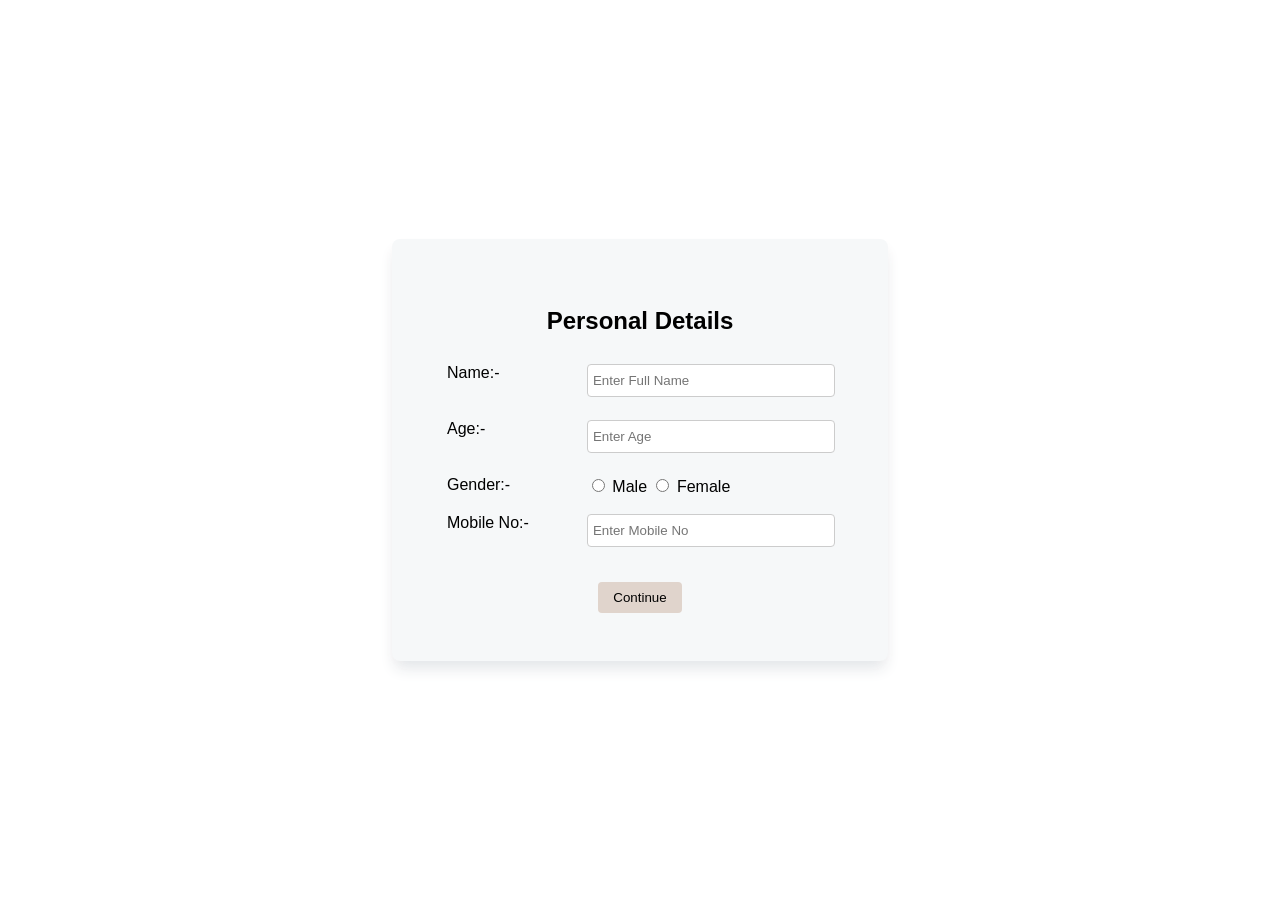
==== 2nd page.html @ 235080d2 "Add files via upload" ====
<!DOCTYPE html>
<html lang="en">
<head>
    <meta charset="UTF-8">
    <meta name="viewport" content="width=device-width, initial-scale=1.0">
    <title>Document</title>
    <style>
            body {
            font-family: 'Inter', sans-serif;
            margin: 0;
            padding: 0;
            box-sizing: border-box;
            min-height: 100vh;
            display: flex;
            flex-direction: column; 
            align-items: center;
            justify-content: center;
            background-image: url('https://thumbs.dreamstime.com/b/high-tech-background-abstract-blue-tones-67771641.jpg');
            background-size: cover;
            background-position: center;
            background-attachment: fixed;
        }

        .main-heading {
            color: #fff; 
            font-size: 2.5em; 
            margin-bottom: 30px; 
            text-shadow: 2px 2px 4px rgba(0, 0, 0, 0.5);
            text-align: center;
        }

        #form {
            width: 25rem; 
            background: rgb(246, 248, 249); 
            border-radius: 0.5rem;
            box-shadow: 0 10px 15px -3px rgba(226, 229, 232, 0.983),
                        0 4px 6px -2px rgba(255, 250, 250, 0.811); 
            padding: 3rem;
            display: flex;
            flex-direction: column;
            align-items: center; 
        }

       
        input[type="text"],
        input[type="password"] { 
            display: block;
            width: calc(100% - 10px); 
            padding: 8px 5px;
            margin-bottom: 5px; 
            border: 1px solid #ccc;
            border-radius: 4px;
        }

        table {
            text-align: left; 
            width: 100%; 
            max-width: 25rem; 
            margin-bottom: 20px; 
        }

        td {
            padding: 8px 5px; 
            vertical-align: top; 
        }

        td:first-child {
            width: 35%; 
        }

        td:last-child {
            width: 65%; 
        }
        .button-container {
            display: flex;
            justify-content: center; 
            gap: 10px; 
            margin-top: 20px; 
            width: 100%; 
        }

        .button {
            background-color: rgb(224, 212, 204);
            padding: 8px 15px;
            border: none;
            border-radius: 4px;
            cursor: pointer;
            text-decoration: none; 
            color: inherit; 
            display: inline-block; 
        }

        .button a {
            text-decoration: none;
            color: inherit;
        }

        label { 
            font-family:'Lucida Sans', 'Lucida Sans Regular', 'Lucida Grande', 'Lucida Sans Unicode', Geneva, Verdana, sans-serif;
        }

        
        .p-elements-container {
            display: flex;
            justify-content: center; 
            width: 100%; 
            margin-top: 20px; 
            margin-bottom: 20px; 
        }

        .p-elements-container h6 {
            margin: 0; 
            color: rgb(9, 92, 12); 
        }

        .error {
            color: red;
            font-size: 0.8em;
            margin-top: 5px;
            display: block;
            text-align: left;
        }
    </style>
</head>
<body>
    <div  id = "form" class="form-container">
        <h2><center>Personal Details</center></h2>
            <table id="table">
                <tr id="tr">
                    <td><label>Name:-</label></td>
                    <td><input type="text" placeholder="Enter Full Name" id="Name"></td>
                </tr>
                <tr id="tr">
                    <td><label>Age:-</label></td>
                    <td><input type="text" placeholder="Enter Age" id="Age"></td>
                </tr>
                <tr>
                    <td><label>Gender:-</label></td>
                <td>
                    <input type="radio" id="male" name="gender" value="male">
                    <label for="male">Male</label>

                    <input type="radio" id="female" name="gender" value="female">
                    <label for="female">Female</label>
                    </td>

                </tr>
                <tr id="tr">
                    <td><label>Mobile No:-</label></td>
                    <td><input type="text" placeholder="Enter Mobile No" id="Mobile"></td>
                </tr>
            </table>
            <div>
            <center>
                <button class="button" onclick="saveAndContinue()">Continue</button></center>
            </div>
    </div>
</body>
<script>
    window.onload = function() {
      const savedName = localStorage.getItem('name');
      const savedAge = localStorage.getItem('age');
      const savedGender = localStorage.getItem('gender');
      const savedMobile = localStorage.getItem('mobile');

      if (savedName) document.getElementById('Name').value = savedName;
      if (savedAge) document.getElementById('Age').value = savedAge;
      if (savedMobile) document.getElementById('Mobile').value = savedMobile;
      if (savedGender) {
        if (savedGender === 'male') {
          document.getElementById('male').checked = true;
        } else if (savedGender === 'female') {
          document.getElementById('female').checked = true;
        }
      }
    };

    function saveAndContinue() {
      const name = document.getElementById('Name').value.trim();
      const age = document.getElementById('Age').value.trim();
      const mobile = document.getElementById('Mobile').value.trim();
      const genderEls = document.getElementsByName('gender');
      let gender = null;
      for (const el of genderEls) {
        if (el.checked) {
          gender = el.value;
          break;
        }
      }

      if (!name) {
        alert('Please enter your name.');
        return;
      }
      if (!age || isNaN(age) || age <= 0) {
        alert('Please enter a valid age.');
        return;
      }
      if (!gender) {
        alert('Please select your gender.');
        return;
      }
      if (!mobile || !/^\d{10}$/.test(mobile)) {
        alert('Please enter a valid 10-digit mobile number.');
        return;
      }

      localStorage.setItem('name', name);
      localStorage.setItem('age', age);
      localStorage.setItem('gender', gender);
      localStorage.setItem('mobile', mobile);
      window.location.href = "3rd page.html";
    }
  </script>
</html>
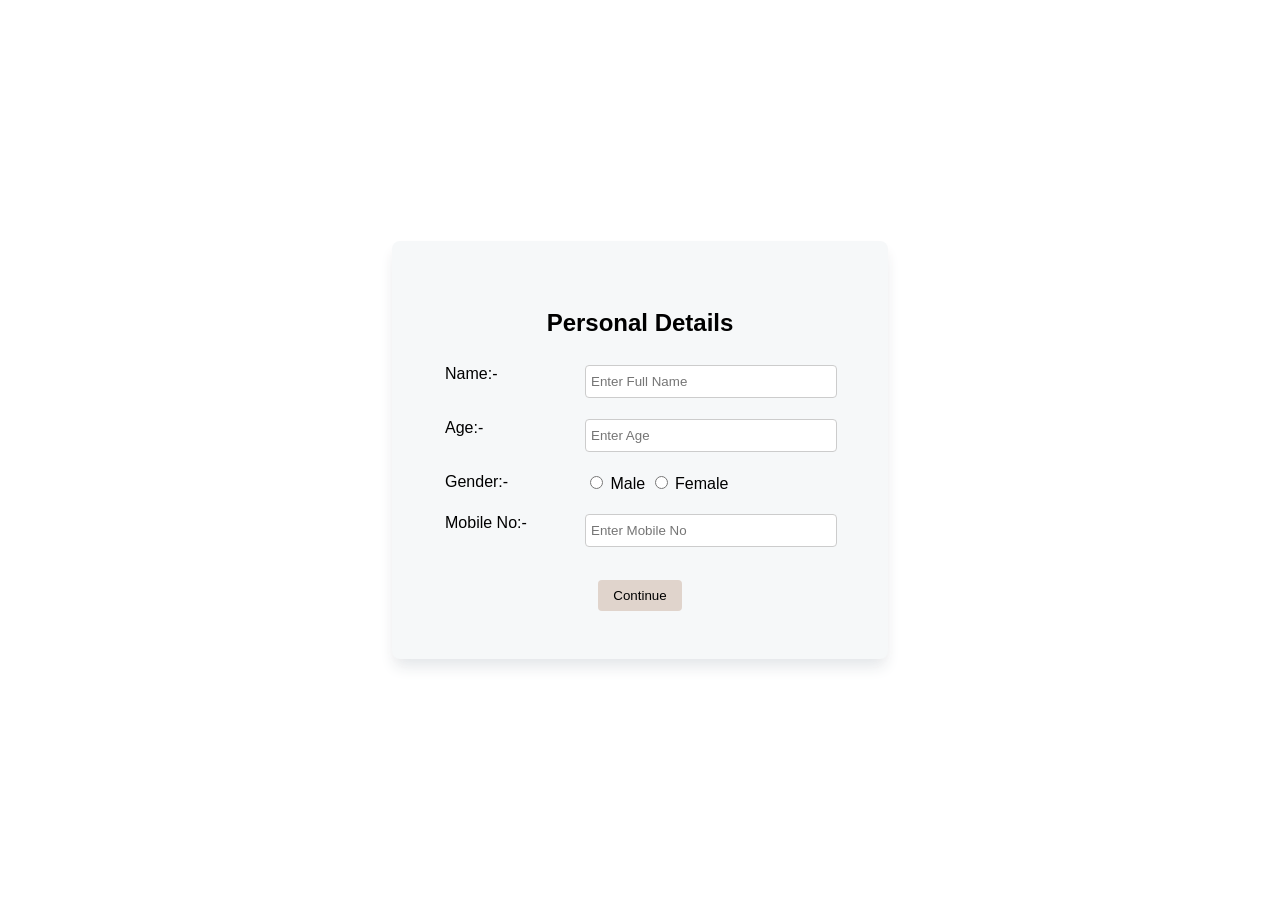
==== commit 4bcfb0a6: "2nd page.html" ====
--- a/2nd page.html
+++ b/2nd page.html
@@ -1,163 +1,150 @@
 <!DOCTYPE html>
 <html lang="en">
 <head>
-    <meta charset="UTF-8">
-    <meta name="viewport" content="width=device-width, initial-scale=1.0">
-    <title>Document</title>
-    <style>
-            body {
-            font-family: 'Inter', sans-serif;
-            margin: 0;
-            padding: 0;
-            box-sizing: border-box;
-            min-height: 100vh;
-            display: flex;
-            flex-direction: column; 
-            align-items: center;
-            justify-content: center;
-            background-image: url('https://thumbs.dreamstime.com/b/high-tech-background-abstract-blue-tones-67771641.jpg');
-            background-size: cover;
-            background-position: center;
-            background-attachment: fixed;
-        }
-
-        .main-heading {
-            color: #fff; 
-            font-size: 2.5em; 
-            margin-bottom: 30px; 
-            text-shadow: 2px 2px 4px rgba(0, 0, 0, 0.5);
-            text-align: center;
-        }
-
-        #form {
-            width: 25rem; 
-            background: rgb(246, 248, 249); 
-            border-radius: 0.5rem;
-            box-shadow: 0 10px 15px -3px rgba(226, 229, 232, 0.983),
-                        0 4px 6px -2px rgba(255, 250, 250, 0.811); 
-            padding: 3rem;
-            display: flex;
-            flex-direction: column;
-            align-items: center; 
-        }
-
-       
-        input[type="text"],
-        input[type="password"] { 
-            display: block;
-            width: calc(100% - 10px); 
-            padding: 8px 5px;
-            margin-bottom: 5px; 
-            border: 1px solid #ccc;
-            border-radius: 4px;
-        }
-
-        table {
-            text-align: left; 
-            width: 100%; 
-            max-width: 25rem; 
-            margin-bottom: 20px; 
-        }
-
-        td {
-            padding: 8px 5px; 
-            vertical-align: top; 
-        }
-
-        td:first-child {
-            width: 35%; 
-        }
-
-        td:last-child {
-            width: 65%; 
-        }
-        .button-container {
-            display: flex;
-            justify-content: center; 
-            gap: 10px; 
-            margin-top: 20px; 
-            width: 100%; 
-        }
-
-        .button {
-            background-color: rgb(224, 212, 204);
-            padding: 8px 15px;
-            border: none;
-            border-radius: 4px;
-            cursor: pointer;
-            text-decoration: none; 
-            color: inherit; 
-            display: inline-block; 
-        }
-
-        .button a {
-            text-decoration: none;
-            color: inherit;
-        }
-
-        label { 
-            font-family:'Lucida Sans', 'Lucida Sans Regular', 'Lucida Grande', 'Lucida Sans Unicode', Geneva, Verdana, sans-serif;
-        }
-
-        
-        .p-elements-container {
-            display: flex;
-            justify-content: center; 
-            width: 100%; 
-            margin-top: 20px; 
-            margin-bottom: 20px; 
-        }
-
-        .p-elements-container h6 {
-            margin: 0; 
-            color: rgb(9, 92, 12); 
-        }
-
-        .error {
-            color: red;
-            font-size: 0.8em;
-            margin-top: 5px;
-            display: block;
-            text-align: left;
-        }
-    </style>
+  <meta charset="UTF-8" />
+  <meta name="viewport" content="width=device-width, initial-scale=1" />
+  <title>Document</title>
+  <style>
+    body {
+      font-family: 'Inter', sans-serif;
+      margin: 0;
+      padding: 0;
+      box-sizing: border-box;
+      min-height: 100vh;
+      display: flex;
+      flex-direction: column;
+      align-items: center;
+      justify-content: center;
+      background-image: url('https://thumbs.dreamstime.com/b/high-tech-background-abstract-blue-tones-67771641.jpg');
+      background-size: cover;
+      background-position: center;
+      background-attachment: fixed;
+    }
+    .main-heading {
+      color: #fff;
+      font-size: 2.5em;
+      margin-bottom: 30px;
+      text-shadow: 2px 2px 4px rgba(0, 0, 0, 0.5);
+      text-align: center;
+    }
+    #form {
+      width: 25rem;
+      background: rgb(246, 248, 249);
+      border-radius: 0.5rem;
+      box-shadow:
+        0 10px 15px -3px rgba(226, 229, 232, 0.983),
+        0 4px 6px -2px rgba(255, 250, 250, 0.811);
+      padding: 3rem;
+      display: flex;
+      flex-direction: column;
+      align-items: center;
+    }
+    input[type="text"],
+    input[type="password"] {
+      display: block;
+      width: calc(100% - 10px);
+      padding: 8px 5px;
+      margin-bottom: 5px;
+      border: 1px solid #ccc;
+      border-radius: 4px;
+    }
+    table {
+      text-align: left;
+      width: 100%;
+      max-width: 25rem;
+      margin-bottom: 20px;
+      border-collapse: collapse;
+    }
+    td {
+      padding: 8px 5px;
+      vertical-align: top;
+    }
+    td:first-child {
+      width: 35%;
+    }
+    td:last-child {
+      width: 65%;
+    }
+    .button-container {
+      display: flex;
+      justify-content: center;
+      gap: 10px;
+      margin-top: 20px;
+      width: 100%;
+    }
+    .button {
+      background-color: rgb(224, 212, 204);
+      padding: 8px 15px;
+      border: none;
+      border-radius: 4px;
+      cursor: pointer;
+      text-decoration: none;
+      color: inherit;
+      display: inline-block;
+    }
+    .button a {
+      text-decoration: none;
+      color: inherit;
+    }
+    label {
+      font-family: 'Lucida Sans', 'Lucida Sans Regular', 'Lucida Grande', 'Lucida Sans Unicode', Geneva, Verdana, sans-serif;
+    }
+    .error {
+      color: red;
+      font-size: 0.8em;
+      margin-top: 5px;
+      display: block;
+      text-align: left;
+    }
+  </style>
 </head>
 <body>
-    <div  id = "form" class="form-container">
-        <h2><center>Personal Details</center></h2>
-            <table id="table">
-                <tr id="tr">
-                    <td><label>Name:-</label></td>
-                    <td><input type="text" placeholder="Enter Full Name" id="Name"></td>
-                </tr>
-                <tr id="tr">
-                    <td><label>Age:-</label></td>
-                    <td><input type="text" placeholder="Enter Age" id="Age"></td>
-                </tr>
-                <tr>
-                    <td><label>Gender:-</label></td>
-                <td>
-                    <input type="radio" id="male" name="gender" value="male">
-                    <label for="male">Male</label>
-
-                    <input type="radio" id="female" name="gender" value="female">
-                    <label for="female">Female</label>
-                    </td>
-
-                </tr>
-                <tr id="tr">
-                    <td><label>Mobile No:-</label></td>
-                    <td><input type="text" placeholder="Enter Mobile No" id="Mobile"></td>
-                </tr>
-            </table>
-            <div>
-            <center>
-                <button class="button" onclick="saveAndContinue()">Continue</button></center>
-            </div>
+  <div id="form" class="form-container">
+    <h2><center>Personal Details</center></h2>
+    <table id="table">
+      <tr>
+        <td><label for="Name">Name:-</label></td>
+        <td>
+          <input type="text" placeholder="Enter Full Name" id="Name" />
+          <span class="error" id="nameError"></span>
+        </td>
+      </tr>
+      <tr>
+        <td><label for="Age">Age:-</label></td>
+        <td>
+          <input type="text" placeholder="Enter Age" id="Age" />
+          <span class="error" id="ageError"></span>
+        </td>
+      </tr>
+      <tr>
+        <td><label>Gender:-</label></td>
+        <td>
+          <input type="radio" id="male" name="gender" value="male" />
+          <label for="male">Male</label>
+
+          <input type="radio" id="female" name="gender" value="female" />
+          <label for="female">Female</label>
+          <br />
+          <span class="error" id="genderError"></span>
+        </td>
+      </tr>
+      <tr>
+        <td><label for="Mobile">Mobile No:-</label></td>
+        <td>
+          <input type="text" placeholder="Enter Mobile No" id="Mobile" />
+          <span class="error" id="mobileError"></span>
+        </td>
+      </tr>
+    </table>
+    <div>
+      <center>
+        <button class="button" onclick="saveAndContinue()">Continue</button>
+      </center>
     </div>
-</body>
-<script>
-    window.onload = function() {
+  </div>
+
+  <script>
+    window.onload = function () {
       const savedName = localStorage.getItem('name');
       const savedAge = localStorage.getItem('age');
       const savedGender = localStorage.getItem('gender');
@@ -188,28 +175,39 @@
         }
       }
 
+      // Clear previous errors
+      document.getElementById('nameError').textContent = '';
+      document.getElementById('ageError').textContent = '';
+      document.getElementById('genderError').textContent = '';
+      document.getElementById('mobileError').textContent = '';
+
+      let hasError = false;
+
       if (!name) {
-        alert('Please enter your name.');
-        return;
+        document.getElementById('nameError').textContent = 'Please enter your name.';
+        hasError = true;
       }
       if (!age || isNaN(age) || age <= 0) {
-        alert('Please enter a valid age.');
-        return;
+        document.getElementById('ageError').textContent = 'Please enter a valid age.';
+        hasError = true;
       }
       if (!gender) {
-        alert('Please select your gender.');
-        return;
+        document.getElementById('genderError').textContent = 'Please select your gender.';
+        hasError = true;
       }
       if (!mobile || !/^\d{10}$/.test(mobile)) {
-        alert('Please enter a valid 10-digit mobile number.');
-        return;
-      }
+        document.getElementById('mobileError').textContent = 'Please enter a valid 10-digit mobile number.';
+        hasError = true;
+      }
+
+      if (hasError) return;
 
       localStorage.setItem('name', name);
       localStorage.setItem('age', age);
       localStorage.setItem('gender', gender);
       localStorage.setItem('mobile', mobile);
-      window.location.href = "3rd page.html";
+      window.location.href = '3rd page.html';
     }
   </script>
-</html>+</body>
+</html>
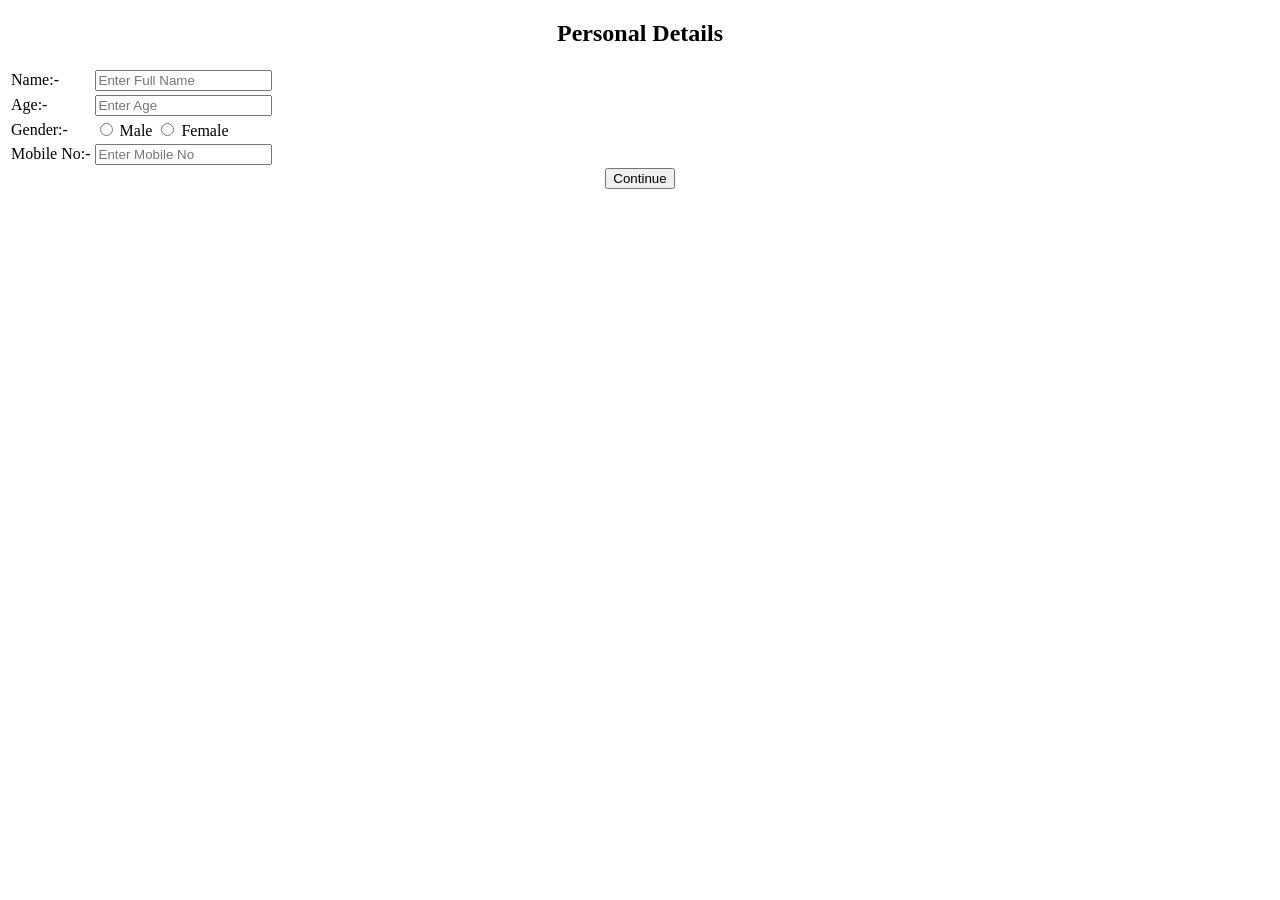
==== commit 0967f937: "2nd page.html" ====
--- a/2nd page.html
+++ b/2nd page.html
@@ -1,213 +1,54 @@
 <!DOCTYPE html>
-<html lang="en">
-<head>
-  <meta charset="UTF-8" />
-  <meta name="viewport" content="width=device-width, initial-scale=1" />
-  <title>Document</title>
-  <style>
-    body {
-      font-family: 'Inter', sans-serif;
-      margin: 0;
-      padding: 0;
-      box-sizing: border-box;
-      min-height: 100vh;
-      display: flex;
-      flex-direction: column;
-      align-items: center;
-      justify-content: center;
-      background-image: url('https://thumbs.dreamstime.com/b/high-tech-background-abstract-blue-tones-67771641.jpg');
-      background-size: cover;
-      background-position: center;
-      background-attachment: fixed;
-    }
-    .main-heading {
-      color: #fff;
-      font-size: 2.5em;
-      margin-bottom: 30px;
-      text-shadow: 2px 2px 4px rgba(0, 0, 0, 0.5);
-      text-align: center;
-    }
-    #form {
-      width: 25rem;
-      background: rgb(246, 248, 249);
-      border-radius: 0.5rem;
-      box-shadow:
-        0 10px 15px -3px rgba(226, 229, 232, 0.983),
-        0 4px 6px -2px rgba(255, 250, 250, 0.811);
-      padding: 3rem;
-      display: flex;
-      flex-direction: column;
-      align-items: center;
-    }
-    input[type="text"],
-    input[type="password"] {
-      display: block;
-      width: calc(100% - 10px);
-      padding: 8px 5px;
-      margin-bottom: 5px;
-      border: 1px solid #ccc;
-      border-radius: 4px;
-    }
-    table {
-      text-align: left;
-      width: 100%;
-      max-width: 25rem;
-      margin-bottom: 20px;
-      border-collapse: collapse;
-    }
-    td {
-      padding: 8px 5px;
-      vertical-align: top;
-    }
-    td:first-child {
-      width: 35%;
-    }
-    td:last-child {
-      width: 65%;
-    }
-    .button-container {
-      display: flex;
-      justify-content: center;
-      gap: 10px;
-      margin-top: 20px;
-      width: 100%;
-    }
-    .button {
-      background-color: rgb(224, 212, 204);
-      padding: 8px 15px;
-      border: none;
-      border-radius: 4px;
-      cursor: pointer;
-      text-decoration: none;
-      color: inherit;
-      display: inline-block;
-    }
-    .button a {
-      text-decoration: none;
-      color: inherit;
-    }
-    label {
-      font-family: 'Lucida Sans', 'Lucida Sans Regular', 'Lucida Grande', 'Lucida Sans Unicode', Geneva, Verdana, sans-serif;
-    }
-    .error {
-      color: red;
-      font-size: 0.8em;
-      margin-top: 5px;
-      display: block;
-      text-align: left;
-    }
-  </style>
-</head>
-<body>
-  <div id="form" class="form-container">
-    <h2><center>Personal Details</center></h2>
-    <table id="table">
-      <tr>
-        <td><label for="Name">Name:-</label></td>
-        <td>
-          <input type="text" placeholder="Enter Full Name" id="Name" />
-          <span class="error" id="nameError"></span>
-        </td>
-      </tr>
-      <tr>
-        <td><label for="Age">Age:-</label></td>
-        <td>
-          <input type="text" placeholder="Enter Age" id="Age" />
-          <span class="error" id="ageError"></span>
-        </td>
-      </tr>
-      <tr>
-        <td><label>Gender:-</label></td>
-        <td>
-          <input type="radio" id="male" name="gender" value="male" />
-          <label for="male">Male</label>
-
-          <input type="radio" id="female" name="gender" value="female" />
-          <label for="female">Female</label>
-          <br />
-          <span class="error" id="genderError"></span>
-        </td>
-      </tr>
-      <tr>
-        <td><label for="Mobile">Mobile No:-</label></td>
-        <td>
-          <input type="text" placeholder="Enter Mobile No" id="Mobile" />
-          <span class="error" id="mobileError"></span>
-        </td>
-      </tr>
-    </table>
-    <div>
-      <center>
-        <button class="button" onclick="saveAndContinue()">Continue</button>
-      </center>
-    </div>
-  </div>
-
-  <script>
-    window.onload = function () {
-      const savedName = localStorage.getItem('name');
-      const savedAge = localStorage.getItem('age');
-      const savedGender = localStorage.getItem('gender');
-      const savedMobile = localStorage.getItem('mobile');
-
-      if (savedName) document.getElementById('Name').value = savedName;
-      if (savedAge) document.getElementById('Age').value = savedAge;
-      if (savedMobile) document.getElementById('Mobile').value = savedMobile;
-      if (savedGender) {
-        if (savedGender === 'male') {
-          document.getElementById('male').checked = true;
-        } else if (savedGender === 'female') {
-          document.getElementById('female').checked = true;
-        }
-      }
-    };
-
-    function saveAndContinue() {
-      const name = document.getElementById('Name').value.trim();
-      const age = document.getElementById('Age').value.trim();
-      const mobile = document.getElementById('Mobile').value.trim();
-      const genderEls = document.getElementsByName('gender');
-      let gender = null;
-      for (const el of genderEls) {
-        if (el.checked) {
-          gender = el.value;
-          break;
-        }
-      }
-
-      // Clear previous errors
-      document.getElementById('nameError').textContent = '';
-      document.getElementById('ageError').textContent = '';
-      document.getElementById('genderError').textContent = '';
-      document.getElementById('mobileError').textContent = '';
-
-      let hasError = false;
-
-      if (!name) {
-        document.getElementById('nameError').textContent = 'Please enter your name.';
-        hasError = true;
-      }
-      if (!age || isNaN(age) || age <= 0) {
-        document.getElementById('ageError').textContent = 'Please enter a valid age.';
-        hasError = true;
-      }
-      if (!gender) {
-        document.getElementById('genderError').textContent = 'Please select your gender.';
-        hasError = true;
-      }
-      if (!mobile || !/^\d{10}$/.test(mobile)) {
-        document.getElementById('mobileError').textContent = 'Please enter a valid 10-digit mobile number.';
-        hasError = true;
-      }
-
-      if (hasError) return;
-
-      localStorage.setItem('name', name);
-      localStorage.setItem('age', age);
-      localStorage.setItem('gender', gender);
-      localStorage.setItem('mobile', mobile);
-      window.location.href = '3rd page.html';
-    }
-  </script>
-</body>
-</html>
+    <html lang="en">
+    <head>
+      <meta charset="UTF-8" />
+      <meta name="viewport" content="width=device-width, initial-scale=1" />
+      <title>Personal Details</title>
+      <link rel="stylesheet" href="assets/styles.css">
+    </head>
+    <body class="page-personal">
+      <div id="form" class="form-container">
+        <h2><center>Personal Details</center></h2>
+        <table id="table">
+          <tr>
+            <td><label for="Name">Name:-</label></td>
+            <td>
+              <input type="text" placeholder="Enter Full Name" id="Name" />
+              <span class="error" id="nameError"></span>
+            </td>
+          </tr>
+          <tr>
+            <td><label for="Age">Age:-</label></td>
+            <td>
+              <input type="text" placeholder="Enter Age" id="Age" />
+              <span class="error" id="ageError"></span>
+            </td>
+          </tr>
+          <tr>
+            <td><label>Gender:-</label></td>
+            <td>
+              <input type="radio" id="male" name="gender" value="male" />
+              <label for="male">Male</label>
+              <input type="radio" id="female" name="gender" value="female" />
+              <label for="female">Female</label>
+              <br />
+              <span class="error" id="genderError"></span>
+            </td>
+          </tr>
+          <tr>
+            <td><label for="Mobile">Mobile No:-</label></td>
+            <td>
+              <input type="text" placeholder="Enter Mobile No" id="Mobile" />
+              <span class="error" id="mobileError"></span>
+            </td>
+          </tr>
+        </table>
+        <div>
+          <center>
+            <button class="button" onclick="saveAndContinue()">Continue</button>
+          </center>
+        </div>
+      </div>
+      <script src="assets/app.js"></script>
+    </body>
+    </html>
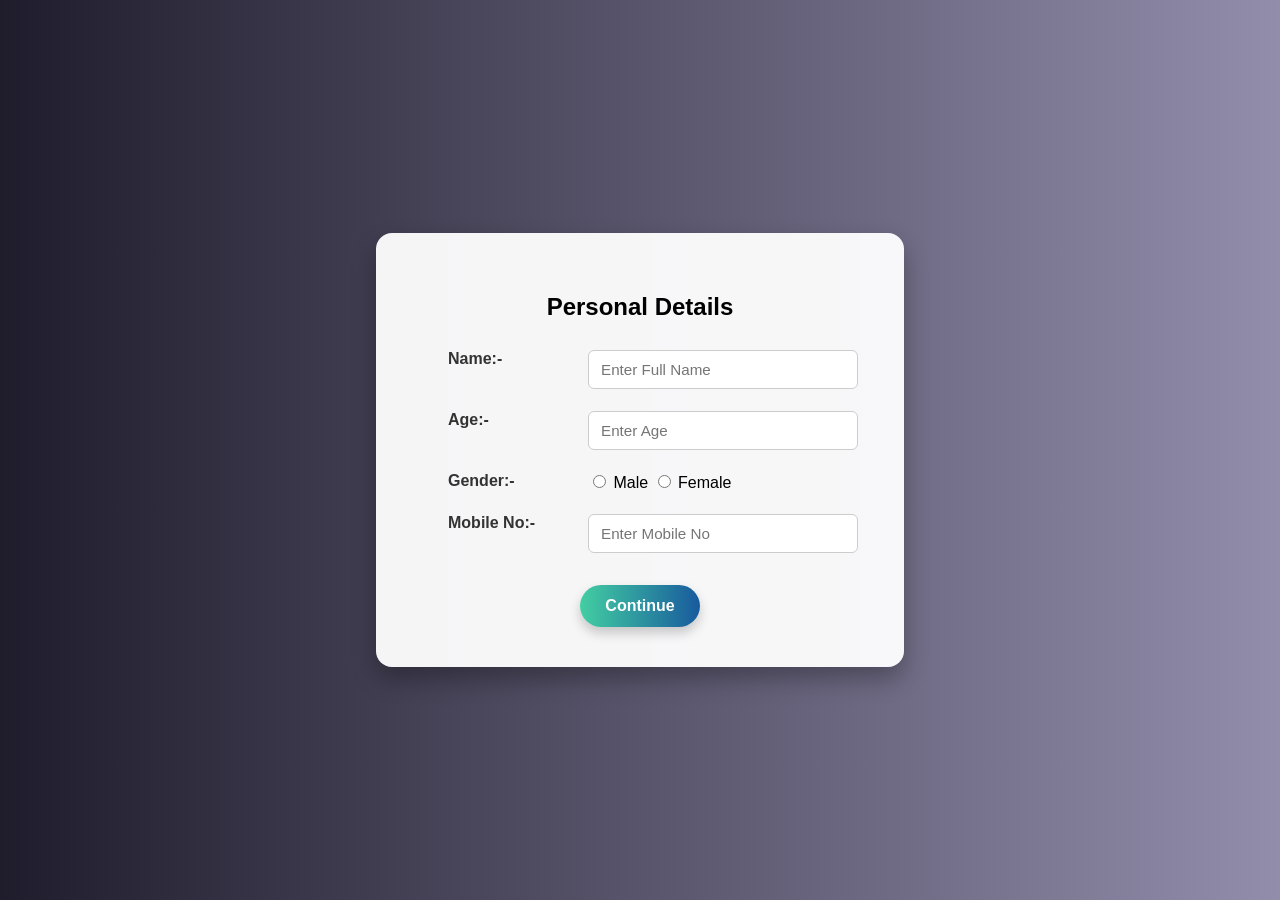
==== commit f61db5b1: "Update 2nd page.html" ====
--- a/2nd page.html
+++ b/2nd page.html
@@ -4,7 +4,7 @@
       <meta charset="UTF-8" />
       <meta name="viewport" content="width=device-width, initial-scale=1" />
       <title>Personal Details</title>
-      <link rel="stylesheet" href="assets/styles.css">
+      <link rel="stylesheet" href="styles.css">
     </head>
     <body class="page-personal">
       <div id="form" class="form-container">
@@ -49,6 +49,6 @@
           </center>
         </div>
       </div>
-      <script src="assets/app.js"></script>
+      <script src="app.js"></script>
     </body>
     </html>
--- a/styles.css
+++ b/styles.css
@@ -0,0 +1,192 @@
+/* Global base styles */
+body {
+  font-family: 'Inter', sans-serif;
+  margin: 0;
+  padding: 0;
+  box-sizing: border-box;
+  min-height: 100vh;
+  display: flex;
+  flex-direction: column;
+  align-items: center;
+  justify-content: center;
+}
+
+label {
+  font-family: 'Lucida Sans', 'Lucida Sans Regular', 'Lucida Grande', 'Lucida Sans Unicode', Geneva, Verdana, sans-serif;
+}
+
+.error {
+  color: #e74c3c;
+  font-size: 0.85em;
+  margin-top: 2px;
+  display: block;
+  text-align: left;
+  font-weight: 500;
+}
+
+/* Page: index (login) */
+.page-index {
+  background: linear-gradient(to right, #1f1c2c, #928dab);
+  background-size: cover;
+  background-position: center;
+  background-attachment: fixed;
+}
+.page-index .main-heading {
+  color: #fff;
+  font-size: 2.8em;
+  margin-bottom: 25px;
+  font-weight: 700;
+  letter-spacing: 1px;
+  text-shadow: 2px 4px 6px rgba(0, 0, 0, 0.6);
+  text-align: center;
+  animation: fadeInDown 1s ease-in-out;
+}
+.page-index #form {
+  width: 35rem;
+  background: rgba(255, 255, 255, 0.95);
+  border-radius: 1rem;
+  box-shadow: 0 12px 25px rgba(0, 0, 0, 0.3);
+  padding: 2.5rem;
+  display: flex;
+  flex-direction: column;
+  align-items: center;
+  transition: transform 0.3s ease;
+}
+.page-index #form:hover { transform: scale(1.02); }
+.page-index input[type="text"],
+.page-index input[type="password"] {
+  display: block;
+  width: 100%;
+  padding: 10px 12px;
+  margin-bottom: 5px;
+  border: 1px solid #ccc;
+  border-radius: 6px;
+  font-size: 0.95em;
+  transition: all 0.3s ease;
+}
+.page-index input:focus {
+  border-color: #4a90e2;
+  box-shadow: 0 0 8px rgba(74, 144, 226, 0.5);
+  outline: none;
+}
+.page-index table { text-align: left; width: 100%; max-width: 25rem; margin-bottom: 20px; }
+.page-index td { padding: 10px 8px; vertical-align: middle; }
+.page-index td:first-child { width: 35%; font-weight: 600; color: #333; }
+.page-index td:last-child { width: 65%; }
+.page-index .button-oval {
+  background: linear-gradient(to right, #43cea2, #185a9d);
+  color: #fff;
+  padding: 12px 25px;
+  font-size: 1em;
+  font-weight: 600;
+  border: none;
+  border-radius: 50px;
+  cursor: pointer;
+  transition: 0.3s ease;
+  box-shadow: 0 6px 12px rgba(0,0,0,0.2);
+}
+.page-index .button-oval:hover {
+  background: linear-gradient(to right, #185a9d, #43cea2);
+  transform: translateY(-2px);
+}
+
+@keyframes fadeInDown { from { opacity: 0; transform: translateY(-20px); } to { opacity: 1; transform: translateY(0); } }
+
+/* Page: 2nd page (personal details) */
+.page-personal {
+  background: linear-gradient(to right, #1f1c2c, #928dab);
+  background-size: cover;
+  background-position: center;
+  background-attachment: fixed;
+}
+.page-personal .main-heading { color: #fff; font-size: 2.5em; margin-bottom: 30px; text-shadow: 2px 2px 4px rgba(0,0,0,0.5); text-align: center; }
+.page-personal #form {
+  width: 28rem;
+  background: rgba(255, 255, 255, 0.95);
+  border-radius: 1rem;
+  box-shadow: 0 12px 25px rgba(0, 0, 0, 0.3);
+  padding: 2.5rem;
+  display: flex;
+  flex-direction: column;
+  align-items: center;
+  transition: transform 0.3s ease;
+}
+.page-personal #form:hover { transform: scale(1.02); }
+.page-personal input[type="text"] { display:block; width:100%; padding:10px 12px; border:1px solid #ccc; border-radius:6px; font-size:0.95em; transition: all 0.3s ease; }
+.page-personal input:focus { border-color:#4a90e2; box-shadow:0 0 8px rgba(74,144,226,0.5); outline:none; }
+.page-personal table { text-align:left; width:100%; max-width:25rem; margin-bottom:20px; border-collapse: collapse; }
+.page-personal td { padding:10px 8px; vertical-align: top; }
+.page-personal td:first-child { width:35%; font-weight:600; color:#333; }
+.page-personal td:last-child { width:65%; }
+.page-personal .button { background: linear-gradient(to right, #43cea2, #185a9d); color:#fff; padding:12px 25px; font-size:1em; font-weight:600; border:none; border-radius:50px; cursor:pointer; transition:0.3s ease; box-shadow:0 6px 12px rgba(0,0,0,0.2); }
+.page-personal .button:hover { background: linear-gradient(to right, #185a9d, #43cea2); transform: translateY(-2px); }
+
+/* Page: 3rd page (education) */
+.page-education {
+  background: linear-gradient(to right, #1f1c2c, #928dab);
+  background-size: cover;
+  background-position: center;
+  background-attachment: fixed;
+}
+.page-education #form { width:28rem; background: rgba(255,255,255,0.95); border-radius:1rem; box-shadow:0 12px 25px rgba(0,0,0,0.3); padding:2.5rem; display:flex; flex-direction:column; align-items:center; transition: transform 0.3s ease; }
+.page-education #form:hover { transform: scale(1.02); }
+.page-education h2 { text-align:center; margin-bottom:1.5rem; color:#333; font-weight:600; }
+.page-education label { display:block; margin-bottom:6px; font-weight:600; color:#444; font-size:0.95rem; }
+.page-education input[type="text"] { width:100%; padding:10px; border:1px solid #ccc; border-radius:6px; outline:none; font-size:0.95rem; transition:border 0.3s; }
+.page-education input[type="text"]:focus { border-color:#007bff; }
+.page-education .error { color:red; font-size:0.8em; margin-top:5px; display:block; }
+.page-education .button-container { text-align:center; margin-top:1.5rem; }
+.page-education .button { background: linear-gradient(to right, #43cea2, #185a9d); color:#fff; padding:12px 25px; font-size:1em; font-weight:600; border:none; border-radius:50px; cursor:pointer; transition:0.3s ease; box-shadow:0 6px 12px rgba(0,0,0,0.2); text-decoration:none; display:inline-block; }
+.page-education .button:hover { background: linear-gradient(to right, #185a9d, #43cea2); transform: translateY(-2px); }
+.page-education .button a { text-decoration:none; color:inherit; }
+.page-education .p-elements-container { display:flex; justify-content:center; width:100%; margin-top:20px; margin-bottom:20px; }
+.page-education .p-elements-container h6 { margin:0; color: rgb(9, 92, 12); }
+.page-education .error { color:red; font-size:0.8em; margin-top:5px; display:block; text-align:left; }
+
+  /* Page: 4th page (address) */
+  .page-address {
+  background: linear-gradient(to right, #1f1c2c, #928dab);
+  background-size: cover;
+  background-position: center;
+  background-attachment: fixed;
+  }
+  .page-address #form { background: rgba(255, 255, 255, 0.95); border-radius:1rem; padding:2.5rem; width:28rem; box-shadow:0 12px 25px rgba(0,0,0,0.3); }
+  .page-address input[type="text"], .page-address input[type="password"] { display:block; width: calc(100% - 10px); padding:8px 5px; margin-bottom:5px; border:1px solid #ccc; border-radius:4px; }
+  .page-address table { text-align:left; width:100%; max-width:25rem; margin-bottom:20px; }
+  .page-address td { padding:8px 5px; vertical-align: top; }
+  .page-address td:first-child { width:35%; }
+  .page-address td:last-child { width:65%; }
+  .page-address .button-container { display:flex; justify-content:center; gap:10px; margin-top:20px; width:100%; }
+  .page-address .button { background: linear-gradient(to right, #43cea2, #185a9d); color:#fff; padding:12px 25px; font-size:1em; font-weight:600; border:none; border-radius:50px; cursor:pointer; transition:0.3s ease; box-shadow:0 6px 12px rgba(0,0,0,0.2); text-decoration:none; display:inline-block; }
+  .page-address .button:hover { background: linear-gradient(to right, #185a9d, #43cea2); transform: translateY(-2px); }
+  .page-address .button a { text-decoration:none; color:inherit; }
+  .page-address .p-elements-container { display:flex; justify-content:center; width:100%; margin-top:20px; margin-bottom:20px; }
+  .page-address .p-elements-container h6 { margin:0; color: rgb(9, 92, 12); }
+  .page-address .error { color:red; font-size:0.8em; margin-top:5px; display:block; text-align:left; }
+
+  /* Page: confirm */
+  .page-confirm {
+  background: linear-gradient(to right, #1f1c2c, #928dab);
+  background-size: cover;
+  background-position: center;
+  background-attachment: fixed;
+  }
+  .page-confirm #confirmationForm { background: rgba(255, 255, 255, 0.95); border-radius:1rem; padding:2.5rem; width:28rem; box-shadow:0 12px 25px rgba(0,0,0,0.3); }
+  .page-confirm h2 { text-align:center; margin-bottom:1.5rem; }
+  .page-confirm .field-group { margin-bottom:1rem; }
+  .page-confirm .field-group label { font-weight:600; display:block; margin-bottom:0.3rem; }
+  .page-confirm .field-group input { width:100%; padding:0.4rem 0.6rem; border-radius:4px; border:1px solid #ccc; font-size:1rem; pointer-events:none; background-color:#e9e9e9; color:#333; }
+  .page-confirm .buttons { display:flex; justify-content:space-between; margin-top:2rem; }
+  .page-confirm .buttons button { padding:12px 25px; font-size:1em; font-weight:600; border:none; border-radius:50px; cursor:pointer; transition:0.3s ease; box-shadow:0 6px 12px rgba(0,0,0,0.2); color:#fff; background: linear-gradient(to right, #43cea2, #185a9d); }
+  .page-confirm .buttons button:hover { background: linear-gradient(to right, #185a9d, #43cea2); transform: translateY(-2px); }
+
+  /* Success screen (confirm page) */
+  .page-confirm .success-wrapper { background: rgba(255, 255, 255, 0.95); border-radius:1rem; padding:2.5rem; width:28rem; box-shadow:0 12px 25px rgba(0,0,0,0.3); text-align:center; display:flex; flex-direction:column; align-items:center; gap:0.5rem; }
+  .page-confirm .success-title { font-size: 2.2rem; font-weight: 800; letter-spacing: 1px; margin: 0 0 0.25rem 0; color:#111; }
+  .page-confirm .success-subtitle { margin: 0 0 0.75rem 0; color:#555; }
+  .page-confirm .success-icon { margin: 0.5rem 0 1rem 0; }
+  .page-confirm .success-icon svg { width: 110px; height: 110px; display:block; }
+
+/* Reusable gradient button */
+.button-oval { background: linear-gradient(to right, #43cea2, #185a9d); color: #fff; padding: 12px 25px; font-size: 1em; font-weight: 600; border: none; border-radius: 50px; cursor: pointer; transition: 0.3s ease; box-shadow: 0 6px 12px rgba(0,0,0,0.2); }
+.button-oval:hover { background: linear-gradient(to right, #185a9d, #43cea2); transform: translateY(-2px); }
